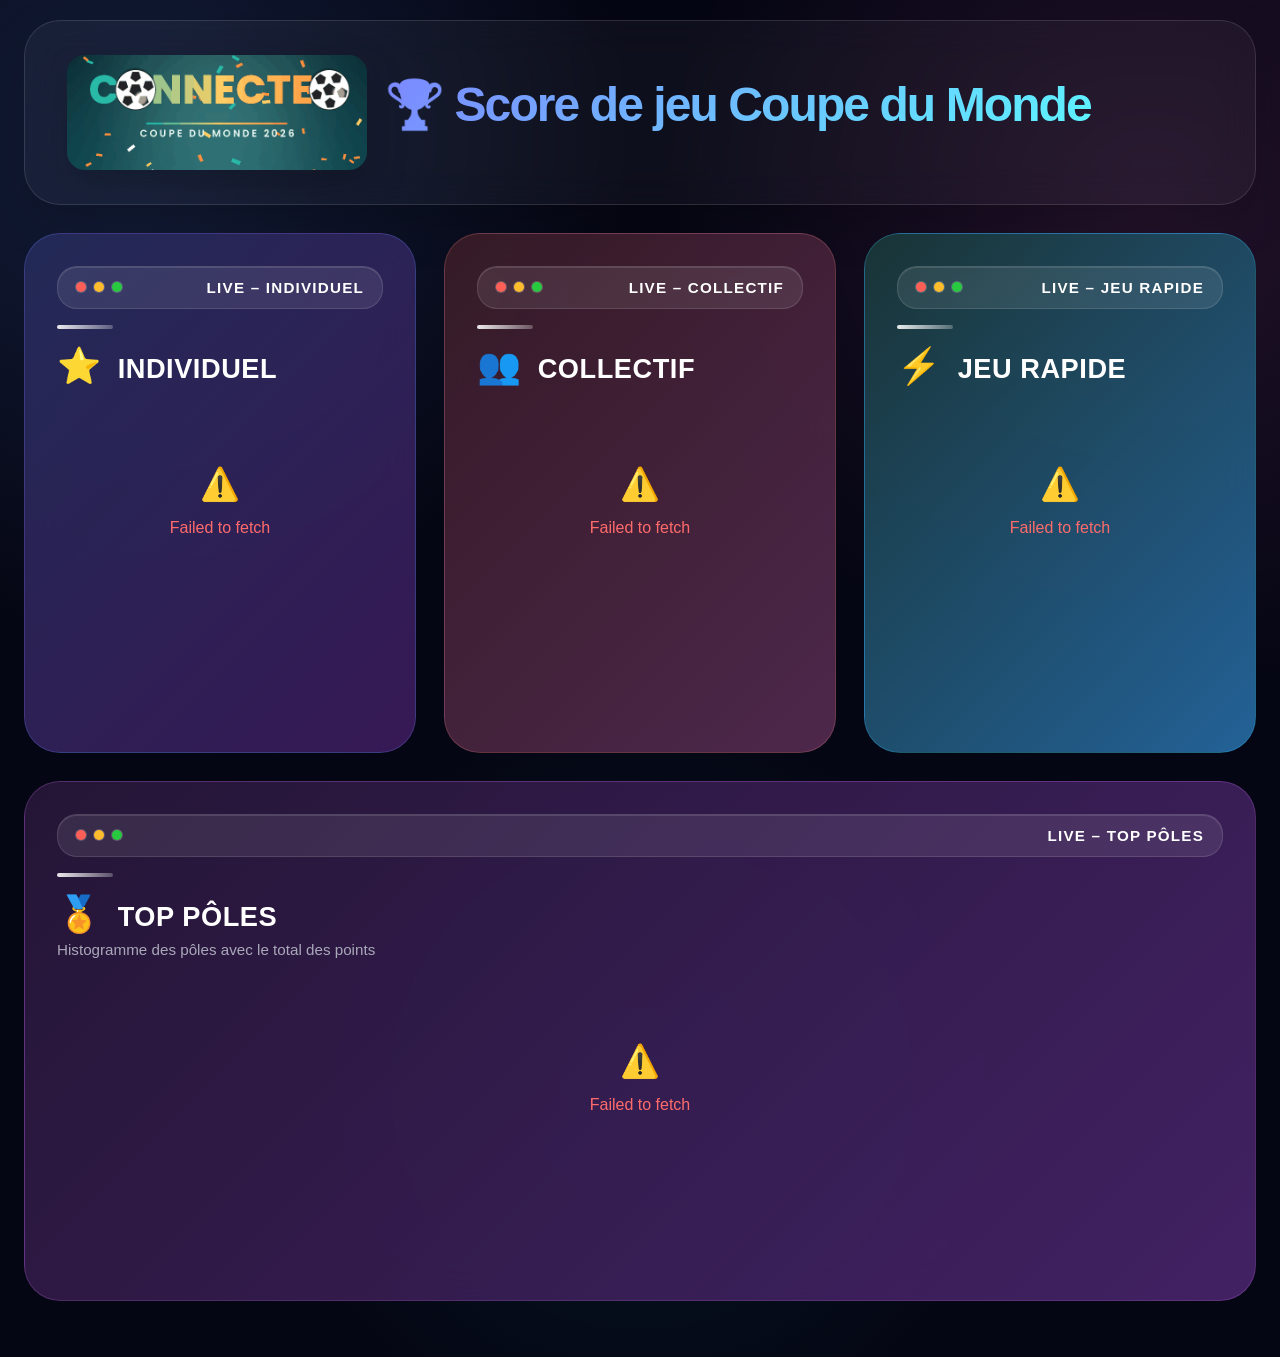
==== index.html @ c10b3c7b "first commit" ====
<!DOCTYPE html>
<html lang="fr">
<head>
  <meta charset="UTF-8">
  <meta name="viewport" content="width=device-width, initial-scale=1.0">
  <title></title>
  <link rel="stylesheet" href="styles.css">
</head>
<body>
  <div class="container">
    <header class="header">
      <div class="header-content">
        <div class="header-title-wrapper">
          <img class="header-gif" src="connecteo.gif" alt="Coupe du Monde" />
          <h1><span class="header-trophy">🏆</span> Score de jeu Coupe du Monde</h1>
        </div>
        <div class="header-balloons"></div>
      </div>
    </header>

    <div class="dashboard-grid">
      <section class="panel panel-individuel">
        <div class="panel-frame">
          <div class="frame-dots"><span></span><span></span><span></span></div>
          <div class="frame-title">Live – Individuel</div>
        </div>
        <div class="panel-header">
          <h2><span class="panel-icon">⭐</span> Individuel</h2>
        </div>
        <div id="individualList" class="table-wrapper"></div>
      </section>

      <section class="panel panel-collectif">
        <div class="panel-frame">
          <div class="frame-dots"><span></span><span></span><span></span></div>
          <div class="frame-title">Live – Collectif</div>
        </div>
        <div class="panel-header">
          <h2><span class="panel-icon">👥</span> Collectif</h2>
        </div>
        <div id="collectiveList" class="table-wrapper"></div>
      </section>

      <section class="panel panel-quick">
        <div class="panel-frame">
          <div class="frame-dots"><span></span><span></span><span></span></div>
          <div class="frame-title">Live – Jeu Rapide</div>
        </div>
        <div class="panel-header">
          <h2><span class="panel-icon">⚡</span> Jeu Rapide</h2>
        </div>
        <div id="quickGameList" class="table-wrapper"></div>
      </section>

      <section class="panel panel-top panel-full">
        <div class="panel-frame">
          <div class="frame-dots"><span></span><span></span><span></span></div>
          <div class="frame-title">Live – Top Pôles</div>
        </div>
        <div class="panel-header">
          <h2><span class="panel-icon">🏅</span> Top Pôles</h2>
          <p>Histogramme des pôles avec le total des points</p>
        </div>
        <div id="topPoleChart" class="bar-chart"></div>
      </section>
    </div>

    <div id="modal" class="modal">
      <div class="modal-content">
        <span class="modal-close" onclick="closeModal()">&times;</span>
        <div id="modalBody"></div>
      </div>
    </div>
  </div>

  <script src="config.js"></script>
  <script src="api.js"></script>
  <script src="dashboard.js"></script>
</body>
</html>
---- styles.css ----
/* styles.css */
:root {
  --primary: #6C63FF;
  --primary-dark: #5A52D5;
  --secondary: #00D4FF;
  --accent: #FF6B6B;
  --gold: #FFD700;
  --silver: #C0C0C0;
  --bronze: #CD7F32;
  --background: #0a0a1a;
  --background-card: rgba(255, 255, 255, 0.05);
  --text-primary: #FFFFFF;
  --text-secondary: #B0B0C0;
  --border-color: rgba(255, 255, 255, 0.1);
  --shadow: 0 8px 32px rgba(108, 99, 255, 0.2);
  --glass-effect: rgba(255, 255, 255, 0.03);
}

* {
  margin: 0;
  padding: 0;
  box-sizing: border-box;
}

html, body {
  min-height: 100vh;
  width: 100vw;
  margin: 0;
  padding: 0;
  overflow-x: hidden;
}

body {
  font-family: 'Segoe UI', Tahoma, Geneva, Verdana, sans-serif;
  background: #050613;
  background-image:
    radial-gradient(circle at 10% 10%, rgba(91, 150, 255, 0.16) 0%, transparent 30%),
    radial-gradient(circle at 90% 15%, rgba(255, 103, 210, 0.12) 0%, transparent 30%),
    radial-gradient(circle at 50% 80%, rgba(0, 212, 255, 0.08) 0%, transparent 30%);
  color: var(--text-primary);
}

.container {
  width: 100%;
  max-width: 100%;
  margin: 0;
  padding: 20px 24px 28px;
}

.slide-header {
  margin-bottom: 20px;
}

.slide-header h1 {
  font-size: 2.4rem;
  margin-bottom: 10px;
}

.team-scroll-container {
  max-height: calc(100vh - 420px);
  overflow: hidden;
  position: relative;
}

.team-card {
  margin: 16px 0;
  padding: 16px;
  background: var(--glass-effect);
  border-radius: 12px;
  border: 1px solid var(--border-color);
}

.team-card-header {
  display: flex;
  justify-content: space-between;
  align-items: center;
  margin-bottom: 12px;
}

.team-card-section {
  display: flex;
  gap: 12px;
  flex-wrap: wrap;
}

.team-card-section > div {
  flex: 1;
  min-width: 220px;
}

.team-card-person {
  display: flex;
  align-items: center;
  gap: 10px;
  padding: 8px 0;
}

.team-card-person .avatar {
  width: 40px;
  height: 40px;
  font-size: 1rem;
}

.slide-header h1 {
  font-size: 2.3rem;
  margin-bottom: 8px;
}

.slide-header .subtitle {
  font-size: 1rem;
  color: var(--text-secondary);
}

/* Header */
.header {
  background: rgba(255,255,255,0.04);
  backdrop-filter: blur(18px);
  border: 1px solid rgba(255,255,255,0.12);
  border-radius: 36px;
  padding: 34px 42px;
  margin-bottom: 28px;
  display: flex;
  justify-content: space-between;
  align-items: center;
  flex-wrap: wrap;
  gap: 20px;
  box-shadow: 0 18px 45px rgba(0,0,0,0.18);
}

.header-content h1 {
  font-size: 3rem;
  font-weight: 800;
  letter-spacing: -0.04em;
  background: linear-gradient(135deg, #7c88ff, #5df5ff);
  -webkit-background-clip: text;
  -webkit-text-fill-color: transparent;
  background-clip: text;
  margin-bottom: 15px;
}

.header-title-wrapper {
  position: relative;
  width: 100%;
  display: flex;
  align-items: center;
  gap: 18px;
}

.header-gif {
  width: 300px;
  height: auto;
  border-radius: 18px;
  box-shadow: 0 16px 40px rgba(0, 0, 0, 0.22);
}

.doodle-animation {
  display: flex;
  gap: 40px;
  align-items: center;
  justify-content: center;
  height: 60px;
  margin-top: 15px;
}

.player {
  font-size: 3rem;
  animation: doodlePlay 3s ease-in-out infinite;
}

.player-1 {
  animation-delay: 0s;
}

.player-2 {
  animation-delay: 0.5s;
  font-size: 2.5rem;
}

.player-3 {
  animation-delay: 1s;
}

@keyframes doodlePlay {
  0% {
    transform: translateY(0) rotate(0deg);
    opacity: 1;
  }
  50% {
    transform: translateY(-15px) rotate(8deg);
    opacity: 0.8;
  }
  100% {
    transform: translateY(0) rotate(0deg);
    opacity: 1;
  }
}

.panel-icon {
  display: inline-block;
  margin-right: 8px;
  font-size: 1.3em;
  animation: iconBounce 2s ease-in-out infinite;
}

.panel-individuel .panel-icon {
  animation-delay: 0s;
}

.panel-collectif .panel-icon {
  animation-delay: 0.3s;
}

.panel-quick .panel-icon {
  animation-delay: 0.6s;
}

.panel-top .panel-icon {
  animation-delay: 0.9s;
}

@keyframes iconBounce {
  0%, 100% {
    transform: translateY(0);
  }
  50% {
    transform: translateY(-8px);
  }
}

.subtitle {
  color: var(--text-secondary);
  font-size: 1.1rem;
  margin-top: 5px;
}

.controls {
  display: flex;
  gap: 10px;
}

.btn {
  padding: 10px 20px;
  border: none;
  border-radius: 12px;
  cursor: pointer;
  font-size: 0.95rem;
  font-weight: 600;
  transition: all 0.3s ease;
  display: flex;
  align-items: center;
  gap: 8px;
}

.btn-primary {
  background: linear-gradient(135deg, var(--primary), var(--primary-dark));
  color: white;
  box-shadow: 0 4px 15px rgba(108, 99, 255, 0.3);
}

.btn-primary:hover {
  transform: translateY(-2px);
  box-shadow: 0 6px 25px rgba(108, 99, 255, 0.4);
}

.btn-secondary {
  background: var(--glass-effect);
  color: var(--text-primary);
  border: 1px solid var(--border-color);
}

.btn-secondary:hover {
  background: rgba(255, 255, 255, 0.1);
  transform: translateY(-2px);
}

/* Stats Grid */
.stats-grid {
  display: grid;
  grid-template-columns: repeat(auto-fit, minmax(200px, 1fr));
  gap: 20px;
  margin-bottom: 30px;
}

.stat-card {
  background: var(--glass-effect);
  backdrop-filter: blur(10px);
  border: 1px solid var(--border-color);
  border-radius: 16px;
  padding: 20px;
  display: flex;
  align-items: center;
  gap: 15px;
  transition: all 0.3s ease;
}

.stat-card:hover {
  transform: translateY(-4px);
  box-shadow: var(--shadow);
}

.stat-icon {
  font-size: 2.5rem;
}

.stat-content {
  flex: 1;
}

.stat-value {
  font-size: 2rem;
  font-weight: 700;
  background: linear-gradient(135deg, var(--primary), var(--secondary));
  -webkit-background-clip: text;
  -webkit-text-fill-color: transparent;
  background-clip: text;
}

.stat-label {
  color: var(--text-secondary);
  font-size: 0.9rem;
}

/* Filters */
.filters {
  display: flex;
  gap: 20px;
  margin-bottom: 30px;
  flex-wrap: wrap;
}

.search-box {
  flex: 1;
  min-width: 250px;
}

.search-box input {
  width: 100%;
  padding: 12px 20px;
  background: var(--glass-effect);
  border: 1px solid var(--border-color);
  border-radius: 12px;
  color: var(--text-primary);
  font-size: 1rem;
  transition: all 0.3s ease;
}

.search-box input:focus {
  outline: none;
  border-color: var(--primary);
  box-shadow: 0 0 20px rgba(108, 99, 255, 0.2);
}

.search-box input::placeholder {
  color: var(--text-secondary);
}

.filter-options select {
  padding: 12px 20px;
  background: var(--glass-effect);
  border: 1px solid var(--border-color);
  border-radius: 12px;
  color: var(--text-primary);
  font-size: 1rem;
  cursor: pointer;
  transition: all 0.3s ease;
}

.filter-options select:focus {
  outline: none;
  border-color: var(--primary);
}

/* Leaderboard */
.leaderboard {
  background: var(--glass-effect);
  backdrop-filter: blur(10px);
  border: 1px solid var(--border-color);
  border-radius: 20px;
  padding: 20px;
  min-height: 400px;
}

.leaderboard-item {
  display: flex;
  align-items: center;
  padding: 15px 20px;
  margin-bottom: 10px;
  background: rgba(255, 255, 255, 0.02);
  border-radius: 12px;
  transition: all 0.3s ease;
  cursor: pointer;
  border: 1px solid transparent;
}

.leaderboard-item:hover {
  background: rgba(255, 255, 255, 0.05);
  border-color: var(--border-color);
  transform: translateX(5px);
}

.rank {
  font-size: 1.5rem;
  font-weight: 700;
  min-width: 50px;
  color: var(--text-secondary);
}

.rank-1 { color: var(--gold); font-size: 2rem; }
.rank-2 { color: var(--silver); }
.rank-3 { color: var(--bronze); }

.medal {
  font-size: 2rem;
}

.avatar {
  width: 50px;
  height: 50px;
  border-radius: 50%;
  background: linear-gradient(135deg, var(--primary), var(--secondary));
  display: flex;
  align-items: center;
  justify-content: center;
  font-size: 1.5rem;
  margin-right: 15px;
  flex-shrink: 0;
}

.person-info {
  flex: 1;
}

.person-name {
  font-size: 1.1rem;
  font-weight: 600;
}

.person-details {
  font-size: 0.85rem;
  color: var(--text-secondary);
  margin-top: 2px;
}

.points-container {
  display: flex;
  gap: 20px;
  align-items: center;
}

.points-group {
  text-align: center;
}

.points-value {
  font-size: 1.2rem;
  font-weight: 700;
}

.points-label {
  font-size: 0.7rem;
  color: var(--text-secondary);
}

.points-total {
  font-size: 1.5rem;
  font-weight: 700;
  background: linear-gradient(135deg, var(--primary), var(--secondary));
  -webkit-background-clip: text;
  -webkit-text-fill-color: transparent;
  background-clip: text;
  margin-left: 20px;
}

/* Loading */
.loading {
  text-align: center;
  padding: 60px 20px;
}

.spinner {
  border: 4px solid var(--glass-effect);
  border-top: 4px solid var(--primary);
  border-radius: 50%;
  width: 50px;
  height: 50px;
  animation: spin 1s linear infinite;
  margin: 0 auto 20px;
}

@keyframes spin {
  0% { transform: rotate(0deg); }
  100% { transform: rotate(360deg); }
}

/* Modal */
.modal {
  display: none;
  position: fixed;
  z-index: 1000;
  left: 0;
  top: 0;
  width: 100%;
  height: 100%;
  background: rgba(0, 0, 0, 0.8);
  backdrop-filter: blur(5px);
  align-items: center;
  justify-content: center;
}

.modal-content {
  background: var(--background);
  border: 1px solid var(--border-color);
  border-radius: 20px;
  padding: 40px;
  max-width: 600px;
  width: 90%;
  max-height: 80vh;
  overflow-y: auto;
  position: relative;
}

.modal-close {
  position: absolute;
  top: 15px;
  right: 20px;
  font-size: 2rem;
  cursor: pointer;
  color: var(--text-secondary);
  transition: all 0.3s ease;
}

.modal-close:hover {
  color: var(--text-primary);
  transform: rotate(90deg);
}

.modal-person {
  text-align: center;
}

.modal-avatar {
  width: 80px;
  height: 80px;
  border-radius: 50%;
  background: linear-gradient(135deg, var(--primary), var(--secondary));
  display: flex;
  align-items: center;
  justify-content: center;
  font-size: 2.5rem;
  margin: 0 auto 15px;
}

.modal-person h2 {
  font-size: 1.8rem;
  margin-bottom: 5px;
}

.modal-person .subtitle {
  color: var(--text-secondary);
  font-size: 1rem;
}

.modal-stats {
  display: grid;
  grid-template-columns: repeat(auto-fit, minmax(120px, 1fr));
  gap: 15px;
  margin-top: 25px;
}

.modal-stat {
  background: var(--glass-effect);
  border-radius: 12px;
  padding: 15px;
}

.modal-stat .value {
  font-size: 1.5rem;
  font-weight: 700;
}

.modal-stat .label {
  font-size: 0.8rem;
  color: var(--text-secondary);
  margin-top: 5px;
}

/* Dashboard layout */
.dashboard-grid {
  display: grid;
  grid-template-columns: repeat(3, minmax(320px, 1fr));
  grid-template-rows: auto auto;
  gap: 28px;
  margin-bottom: 28px;
}

.panel {
  background: rgba(255,255,255,0.04);
  backdrop-filter: blur(20px);
  border: 1px solid rgba(255,255,255,0.1);
  border-radius: 36px;
  padding: 32px;
  min-height: 520px;
  display: flex;
  flex-direction: column;
  position: relative;
  overflow: hidden;
  transition: transform 0.35s ease, box-shadow 0.35s ease, border-color 0.35s ease, background 0.35s ease;
}

.panel-individuel {
  background: linear-gradient(135deg, rgba(36, 44, 90, 0.92), rgba(62, 28, 94, 0.88));
  border-color: rgba(110, 130, 255, 0.25);
}

.panel-collectif {
  background: linear-gradient(135deg, rgba(58, 28, 39, 0.9), rgba(86, 44, 83, 0.9));
  border-color: rgba(255, 145, 135, 0.22);
}

.panel-quick {
  background: linear-gradient(135deg, rgba(26, 56, 56, 0.92), rgba(39, 108, 166, 0.9));
  border-color: rgba(51, 201, 255, 0.24);
}

.panel-top {
  background: linear-gradient(135deg, rgba(39, 23, 57, 0.92), rgba(73, 37, 109, 0.9));
  border-color: rgba(217, 117, 255, 0.22);
}

.panel-focused {
  transform: scale(1.03);
  box-shadow: 0 12px 40px rgba(0,0,0,0.45);
  border-color: rgba(255,255,255,0.14);
}

.pole-badge {
  display: inline-block;
  width: 12px;
  height: 12px;
  border-radius: 3px;
  margin-right: 8px;
  vertical-align: middle;
  box-shadow: 0 1px 3px rgba(0,0,0,0.25) inset;
}

/* Balloons animation overlay */
.header {
  position: relative;
}
.header-balloons {
  position: absolute;
  inset: 0;
  pointer-events: none;
  overflow: hidden;
}
.balloon {
  position: absolute;
  bottom: 12px;
  width: 18px;
  height: 30px;
  border-radius: 10px 10px 10px 14px;
  opacity: 0.95;
  animation: floatUp 8s linear forwards;
  box-shadow: 0 6px 20px rgba(0,0,0,0.12);
}
.balloon::after {
  content: '';
  position: absolute;
  left: 50%;
  transform: translateX(-50%);
  bottom: -8px;
  width: 2px;
  height: 8px;
  background: rgba(0,0,0,0.16);
}
.balloon-star {
  width: 24px;
  height: 24px;
  border-radius: 50%;
  background: radial-gradient(circle at 30% 30%, #fff, rgba(255,255,255,0.4));
  clip-path: polygon(50% 0%, 61% 35%, 98% 35%, 68% 57%, 79% 91%, 50% 70%, 21% 91%, 32% 57%, 2% 35%, 39% 35%);
}
.balloon-moon {
  width: 20px;
  height: 24px;
  border-radius: 50%;
  background: radial-gradient(circle at 35% 35%, #fff, transparent 42%), radial-gradient(circle at 55% 45%, rgba(255,255,255,0.15), transparent 50%);
  transform: rotate(-18deg);
}
.balloon-spark {
  width: 18px;
  height: 28px;
  background: linear-gradient(180deg, #fff 0%, rgba(255,255,255,0.25) 100%);
  clip-path: polygon(50% 0%, 60% 35%, 100% 35%, 65% 55%, 80% 100%, 50% 70%, 20% 100%, 35% 55%, 0 35%, 40% 35%);
}
.balloon-runner {
  font-size: 1.1rem;
  width: 28px;
  height: 28px;
  background: transparent;
  border-radius: 50%;
  line-height: 1;
  display: flex;
  align-items: center;
  justify-content: center;
}
@keyframes floatUp {
  0% { transform: translateY(0) scale(0.95); opacity: 0.95 }
  20% { transform: translateY(-18vh) rotate(-8deg); opacity: 0.95 }
  40% { transform: translateY(-35vh) rotate(7deg); opacity: 0.9 }
  60% { transform: translateY(-55vh) rotate(-4deg); opacity: 0.8 }
  80% { transform: translateY(-78vh) rotate(6deg); opacity: 0.7 }
  100% { transform: translateY(-105vh) scale(1.05); opacity: 0 }
}

.panel-full {
  grid-column: 1 / -1;
}

.panel-frame {
  display: flex;
  align-items: center;
  justify-content: space-between;
  margin-bottom: 16px;
  padding: 12px 18px;
  border-radius: 20px;
  background: rgba(255,255,255,0.09);
  border: 1px solid rgba(255,255,255,0.12);
  box-shadow: inset 0 1px 0 rgba(255,255,255,0.12);
}

.frame-dots {
  display: flex;
  gap: 8px;
}

.frame-dots span {
  width: 10px;
  height: 10px;
  border-radius: 50%;
  background: rgba(255,255,255,0.75);
  box-shadow: 0 0 0 1px rgba(255,255,255,0.2);
}

.frame-dots span:nth-child(1) { background: #FF5F56; }
.frame-dots span:nth-child(2) { background: #FFBD2E; }
.frame-dots span:nth-child(3) { background: #27C93F; }

.frame-title {
  font-size: 0.95rem;
  font-weight: 700;
  letter-spacing: 0.08em;
  color: #fff;
  text-transform: uppercase;
}

.panel-header {
  margin-bottom: 18px;
  display: flex;
  flex-direction: column;
  gap: 6px;
}

.panel-header h2 {
  margin-bottom: 0;
  font-size: 1.7rem;
  letter-spacing: 0.02em;
  text-transform: uppercase;
}

.panel-header p {
  color: var(--text-secondary);
  font-size: 0.95rem;
  opacity: 0.95;
}

.panel-header::before {
  content: '';
  height: 4px;
  width: 56px;
  border-radius: 999px;
  display: block;
  margin-bottom: 10px;
  background: linear-gradient(90deg, rgba(255,255,255,0.9), rgba(255,255,255,0.25));
}

.table-wrapper {
  flex: 1;
  overflow: hidden;
  display: flex;
  flex-direction: column;
}

.table-scroll {
  width: 100%;
  overflow-x: auto;
  overflow-y: hidden;
  max-height: 100%;
  flex: 1;
}
.table-scroll.no-hscroll { 
  overflow-x: hidden; 
  -webkit-overflow-scrolling: touch;
}

.table {
  width: 100%;
  border-collapse: collapse;
  table-layout: fixed;
  font-size: 0.74rem;
}

.table th,
.table td {
  padding: 6px 8px;
  text-align: left;
  border-bottom: 1px solid rgba(255,255,255,0.08);
  font-size: 0.74rem;
  overflow: hidden;
  text-overflow: ellipsis;
}

.table thead th {
  color: var(--text-secondary);
  font-weight: 600;
  background: rgba(255,255,255,0.04);
  position: sticky;
  top: 0;
  z-index: 2;
  white-space: normal;
  line-height: 1.2;
}

.table tbody td {
  white-space: normal;
  word-break: break-word;
  font-weight: 500;
  line-height: 1.3;
}

.table th,
.table td {
  border-right: 1px solid rgba(255,255,255,0.08);
}

.table th:last-child,
.table td:last-child {
  border-right: none;
}

.table thead th > span {
  display: block;
}

.table .small-header {
  font-size: 0.68rem;
  color: var(--text-secondary);
  line-height: 1.1;
  margin-top: 2px;
  font-weight: 400;
  opacity: 0.85;
}

.table tbody tr {
  transition: all 0.2s ease;
  cursor: pointer;
}

.table tbody tr:hover {
  background: rgba(255,255,255,0.04);
}

/* Individual table column widths */
#individualList .table td:nth-child(1),
#individualList .table th:nth-child(1) {
  width: 32%;
  min-width: 105px;
}

#individualList .table td:nth-child(2),
#individualList .table th:nth-child(2) {
  width: 13%;
  min-width: 60px;
}

#individualList .table td:nth-child(3),
#individualList .table th:nth-child(3) {
  width: 11%;
  min-width: 50px;
}

#individualList .table td:nth-child(4),
#individualList .table th:nth-child(4),
#individualList .table td:nth-child(5),
#individualList .table th:nth-child(5),
#individualList .table td:nth-child(6),
#individualList .table th:nth-child(6),
#individualList .table td:nth-child(7),
#individualList .table th:nth-child(7) {
  width: 10.5%;
  min-width: 52px;
}

.table-note {
  margin-top: 14px;
  font-size: 0.85rem;
  color: var(--text-secondary);
}

.empty-state {
  padding: 32px;
  color: var(--text-secondary);
  text-align: center;
}

.bar-chart {
  display: flex;
  flex-direction: column;
  gap: 12px;
  padding: 6px 0;
  overflow-y: auto;
}

.bar-row {
  display: grid;
  grid-template-columns: 1.2fr 4fr auto;
  gap: 14px;
  align-items: center;
}

.bar-label {
  color: var(--text-secondary);
  font-size: 0.95rem;
  min-width: 95px;
}

.bar-fill {
  background: rgba(255,255,255,0.08);
  border-radius: 999px;
  height: 18px;
  overflow: hidden;
}

.bar-fill-inner {
  background: linear-gradient(135deg, var(--primary), var(--secondary));
  height: 100%;
  border-radius: 999px;
}

.bar-value {
  font-weight: 700;
}

/* Responsive */
@media (max-width: 1040px) {
  .dashboard-grid {
    grid-template-columns: repeat(2, minmax(260px, 1fr));
  }
}

@media (max-width: 760px) {
  .dashboard-grid {
    grid-template-columns: 1fr;
  }

  .panel {
    min-height: auto;
  }
}

@media (max-width: 480px) {
  .header {
    padding: 20px;
    flex-direction: column;
    text-align: center;
  }
  
  .header-content h1 {
    font-size: 2rem;
  }
  
  .controls {
    width: 100%;
    justify-content: center;
  }
  
  .leaderboard-item {
    flex-wrap: wrap;
    gap: 10px;
  }
  
  .points-container {
    flex-wrap: wrap;
    justify-content: center;
    width: 100%;
  }}
  
  .points-total {
    margin-left: 0;
    width: 100%;
    text-align: center;
  }

@media (max-width: 480px) {
  .stats-grid {
    grid-template-columns: 1fr;
  }
  
  .filters {
    flex-direction: column;
  }
  
  .search-box {
    min-width: auto;
  }
}
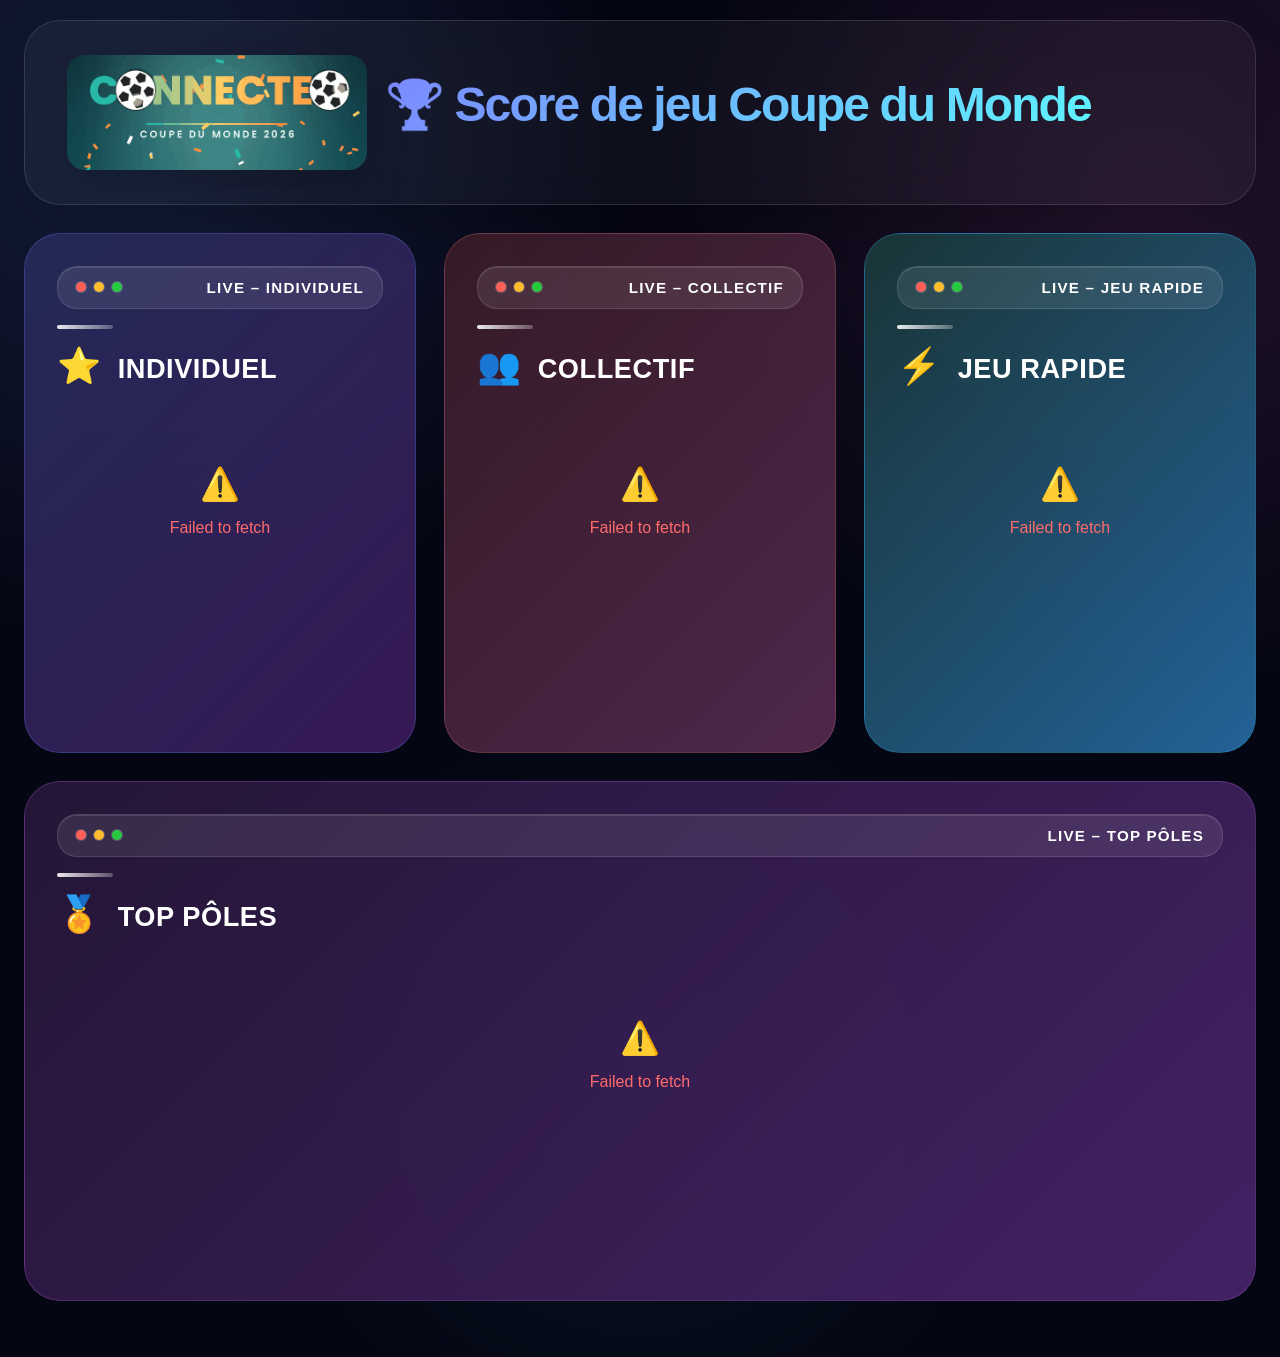
==== commit a1f6f875: "first" ====
--- a/index.html
+++ b/index.html
@@ -59,7 +59,6 @@
         </div>
         <div class="panel-header">
           <h2><span class="panel-icon">🏅</span> Top Pôles</h2>
-          <p>Histogramme des pôles avec le total des points</p>
         </div>
         <div id="topPoleChart" class="bar-chart"></div>
       </section>
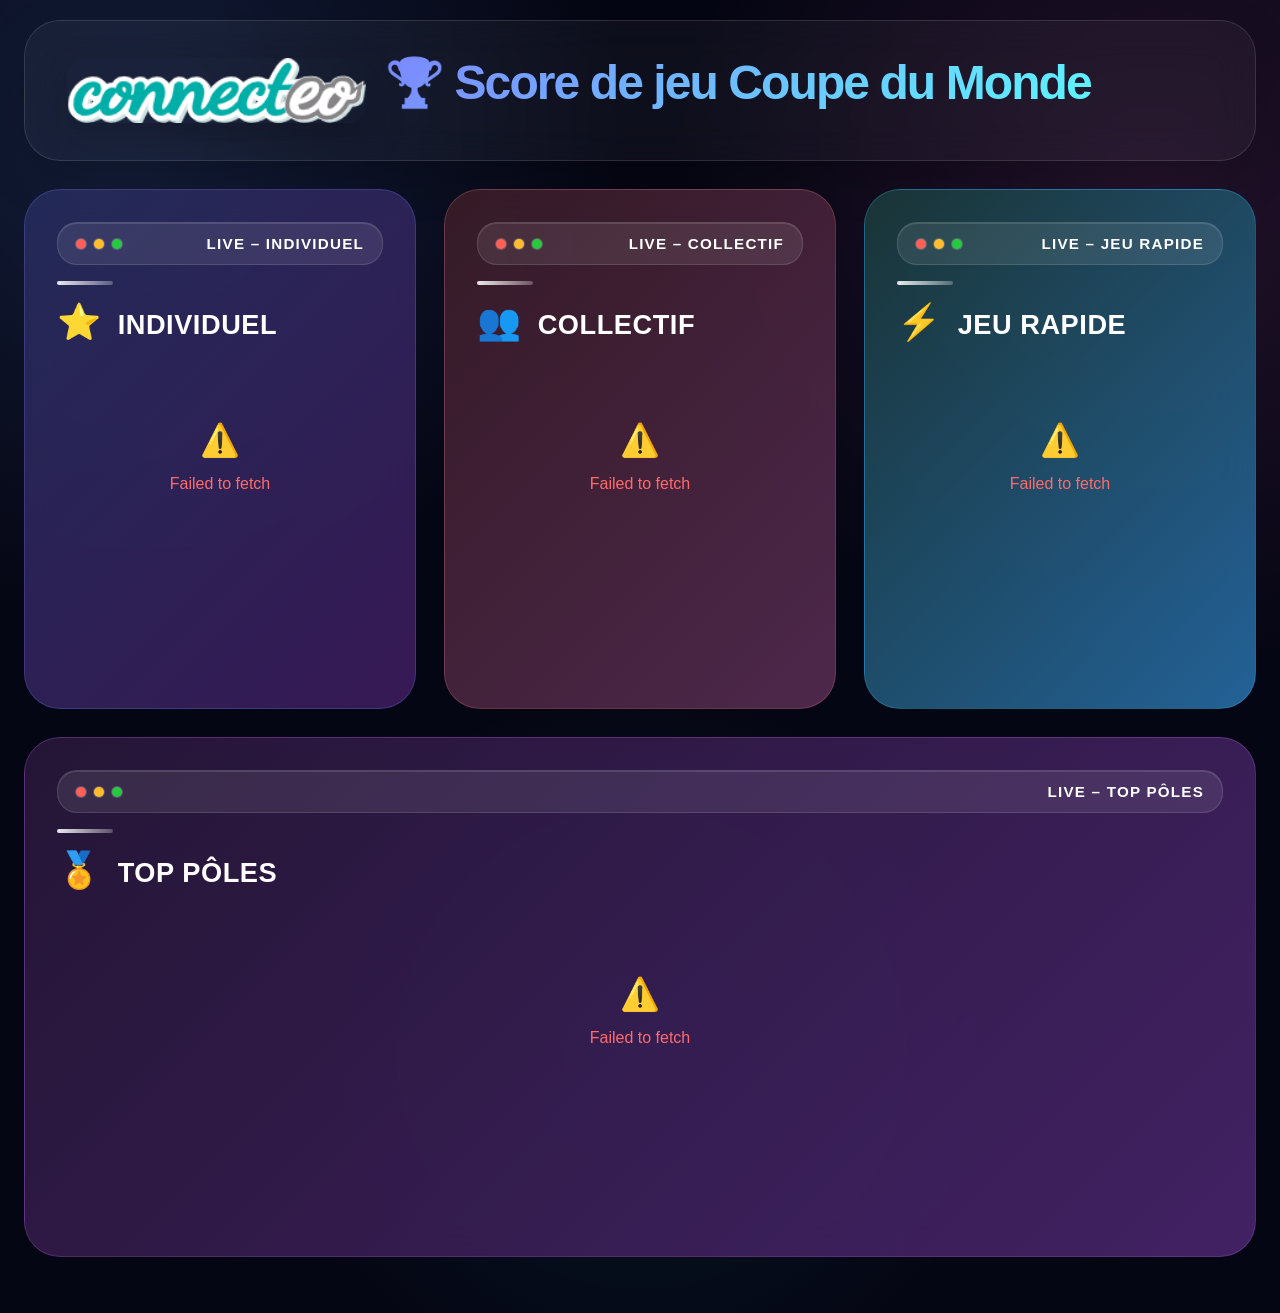
==== commit f546006a: "first" ====
--- a/index.html
+++ b/index.html
@@ -11,7 +11,7 @@
     <header class="header">
       <div class="header-content">
         <div class="header-title-wrapper">
-          <img class="header-gif" src="connecteo.gif" alt="Coupe du Monde" />
+          <img class="header-gif" src="logo.png" alt="Coupe du Monde" />
           <h1><span class="header-trophy">🏆</span> Score de jeu Coupe du Monde</h1>
         </div>
         <div class="header-balloons"></div>
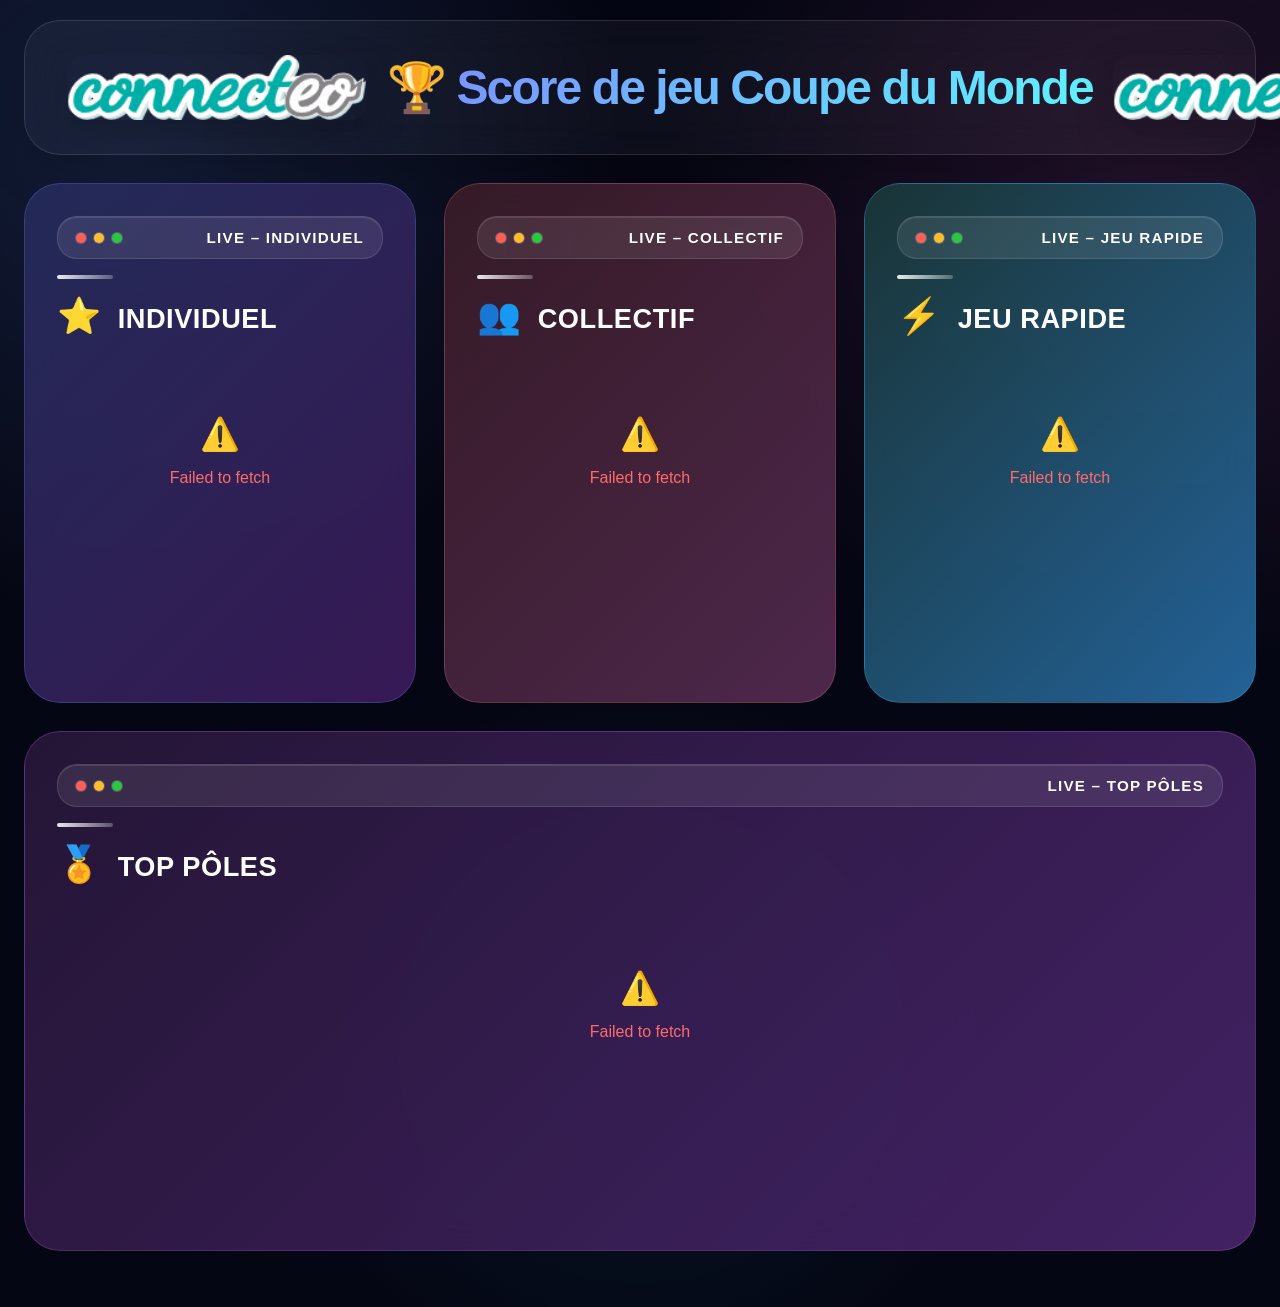
==== commit 39f89986: "first" ====
--- a/index.html
+++ b/index.html
@@ -10,12 +10,11 @@
   <div class="container">
     <header class="header">
       <div class="header-content">
-        <div class="header-title-wrapper">
-          <img class="header-gif" src="logo.png" alt="Coupe du Monde" />
-          <h1><span class="header-trophy">🏆</span> Score de jeu Coupe du Monde</h1>
-        </div>
-        <div class="header-balloons"></div>
+        <img class="header-gif" src="logo.png" alt="Coupe du Monde" />
+        <h1><span class="header-trophy">🏆</span> Score de jeu Coupe du Monde</h1>
+        <img class="header-gif" src="logo.png" alt="Coupe du Monde" />
       </div>
+      <div class="header-balloons"></div>
     </header>
 
     <div class="dashboard-grid">
--- a/styles.css
+++ b/styles.css
@@ -111,7 +111,6 @@
   color: var(--text-secondary);
 }
 
-/* Header */
 .header {
   background: rgba(255,255,255,0.04);
   backdrop-filter: blur(18px);
@@ -119,12 +118,16 @@
   border-radius: 36px;
   padding: 34px 42px;
   margin-bottom: 28px;
-  display: flex;
-  justify-content: space-between;
-  align-items: center;
-  flex-wrap: wrap;
+  box-shadow: 0 18px 45px rgba(0,0,0,0.18);
+}
+
+.header-content {
+  display: grid;
+  grid-template-columns: 1fr auto 1fr;
+  align-items: center;
+  justify-items: center;
   gap: 20px;
-  box-shadow: 0 18px 45px rgba(0,0,0,0.18);
+  width: 100%;
 }
 
 .header-content h1 {
@@ -135,15 +138,13 @@
   -webkit-background-clip: text;
   -webkit-text-fill-color: transparent;
   background-clip: text;
-  margin-bottom: 15px;
+  margin: 0;
+  grid-column: 2;
+  white-space: nowrap;
 }
 
 .header-title-wrapper {
-  position: relative;
-  width: 100%;
-  display: flex;
-  align-items: center;
-  gap: 18px;
+  display: contents;
 }
 
 .header-gif {
@@ -152,6 +153,31 @@
   border-radius: 18px;
   box-shadow: 0 16px 40px rgba(0, 0, 0, 0.22);
 }
+
+/* Positionnement des GIFs */
+.header-gif:first-of-type {
+  grid-column: 1;
+  justify-self: end;
+}
+
+.header-gif:last-of-type {
+  grid-column: 3;
+  justify-self: start;
+}
+
+/* Titre avec trophée */
+.header-trophy {
+  -webkit-text-fill-color: initial;
+  color: #ffd700;
+}
+
+/* Ballons - les cacher ou les repositionner */
+.header-balloons {
+  display: none;
+}
+
+
+
 
 .doodle-animation {
   display: flex;
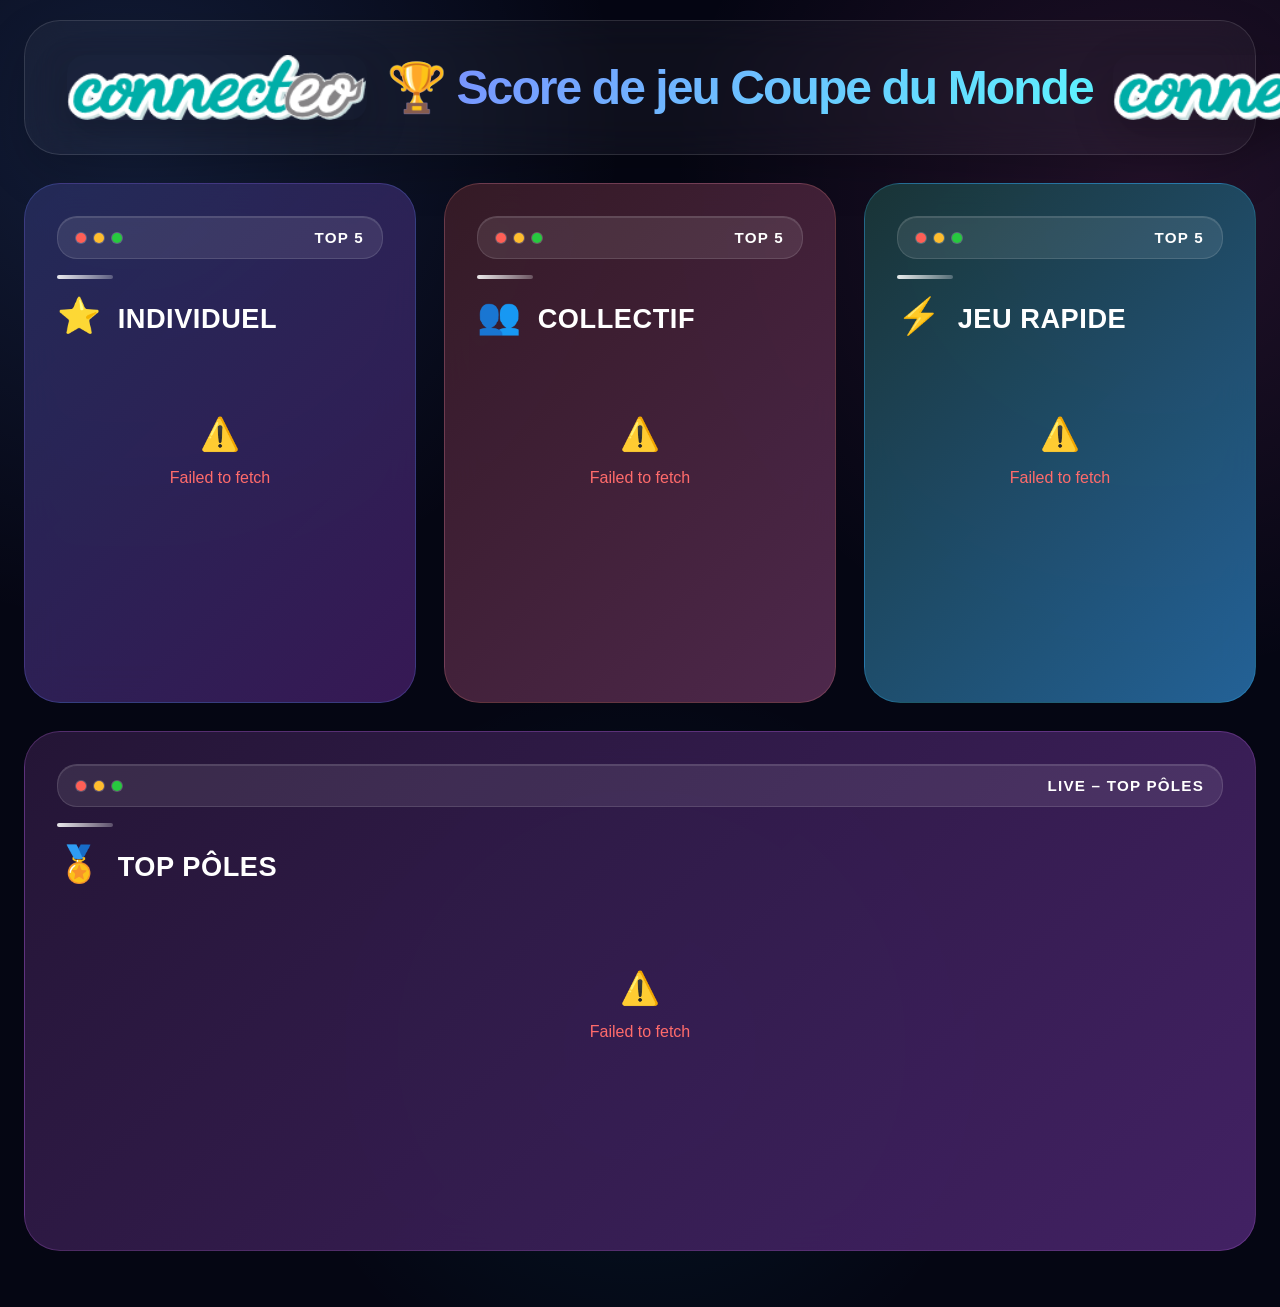
==== commit 49550716: "first" ====
--- a/index.html
+++ b/index.html
@@ -21,7 +21,7 @@
       <section class="panel panel-individuel">
         <div class="panel-frame">
           <div class="frame-dots"><span></span><span></span><span></span></div>
-          <div class="frame-title">Live – Individuel</div>
+          <div class="frame-title">Top 5</div>
         </div>
         <div class="panel-header">
           <h2><span class="panel-icon">⭐</span> Individuel</h2>
@@ -32,7 +32,7 @@
       <section class="panel panel-collectif">
         <div class="panel-frame">
           <div class="frame-dots"><span></span><span></span><span></span></div>
-          <div class="frame-title">Live – Collectif</div>
+          <div class="frame-title">Top 5</div>
         </div>
         <div class="panel-header">
           <h2><span class="panel-icon">👥</span> Collectif</h2>
@@ -43,7 +43,7 @@
       <section class="panel panel-quick">
         <div class="panel-frame">
           <div class="frame-dots"><span></span><span></span><span></span></div>
-          <div class="frame-title">Live – Jeu Rapide</div>
+          <div class="frame-title">Top 5</div>
         </div>
         <div class="panel-header">
           <h2><span class="panel-icon">⚡</span> Jeu Rapide</h2>
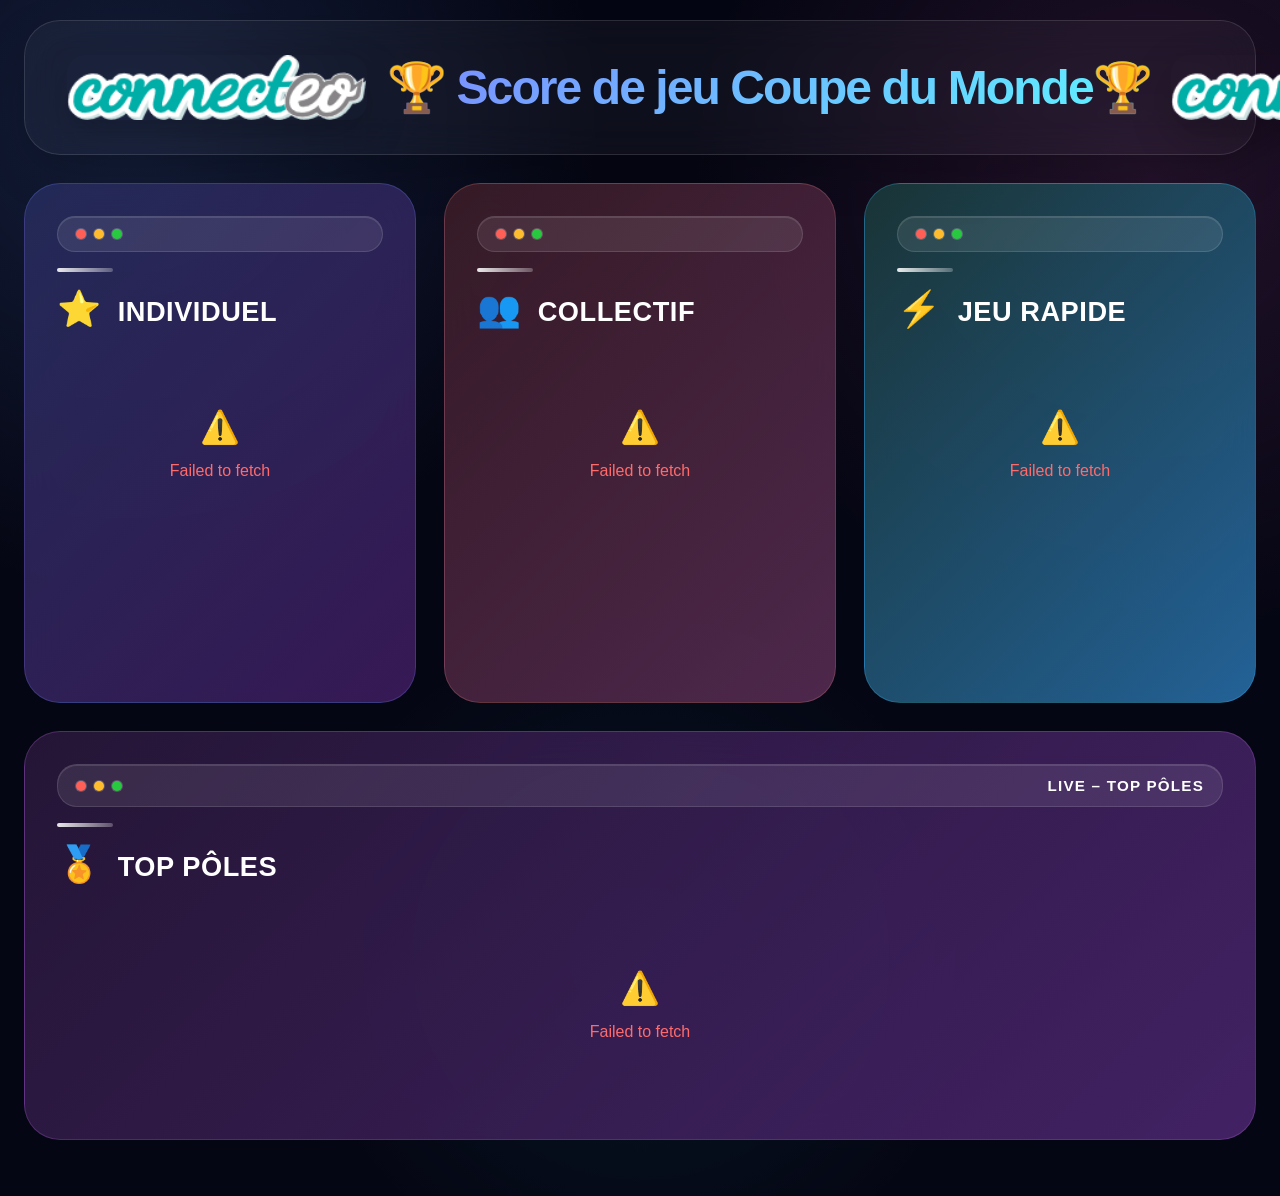
==== commit aed1e16a: "first" ====
--- a/index.html
+++ b/index.html
@@ -11,7 +11,7 @@
     <header class="header">
       <div class="header-content">
         <img class="header-gif" src="logo.png" alt="Coupe du Monde" />
-        <h1><span class="header-trophy">🏆</span> Score de jeu Coupe du Monde</h1>
+        <h1><span class="header-trophy">🏆</span> Score de jeu Coupe du Monde<span class="header-trophy">🏆</span></h1>
         <img class="header-gif" src="logo.png" alt="Coupe du Monde" />
       </div>
       <div class="header-balloons"></div>
@@ -21,7 +21,7 @@
       <section class="panel panel-individuel">
         <div class="panel-frame">
           <div class="frame-dots"><span></span><span></span><span></span></div>
-          <div class="frame-title">Top 5</div>
+          <div class="frame-title"></div>
         </div>
         <div class="panel-header">
           <h2><span class="panel-icon">⭐</span> Individuel</h2>
@@ -32,7 +32,7 @@
       <section class="panel panel-collectif">
         <div class="panel-frame">
           <div class="frame-dots"><span></span><span></span><span></span></div>
-          <div class="frame-title">Top 5</div>
+          <div class="frame-title"></div>
         </div>
         <div class="panel-header">
           <h2><span class="panel-icon">👥</span> Collectif</h2>
@@ -43,7 +43,7 @@
       <section class="panel panel-quick">
         <div class="panel-frame">
           <div class="frame-dots"><span></span><span></span><span></span></div>
-          <div class="frame-title">Top 5</div>
+          <div class="frame-title"></div>
         </div>
         <div class="panel-header">
           <h2><span class="panel-icon">⚡</span> Jeu Rapide</h2>
--- a/styles.css
+++ b/styles.css
@@ -651,6 +651,20 @@
 .panel-top {
   background: linear-gradient(135deg, rgba(39, 23, 57, 0.92), rgba(73, 37, 109, 0.9));
   border-color: rgba(217, 117, 255, 0.22);
+  min-height: 380px; /* Réduire la hauteur minimale */
+  max-height: 450px; /* Limiter la hauteur maximale */
+  height: auto; /* Ou fixer une hauteur spécifique comme 400px */
+}
+
+/* Ou bien réduire la hauteur du contenu interne */
+.panel-top .bar-chart {
+  max-height: 250px; /* Réduire l'espace pour les barres */
+  overflow-y: auto;
+}
+
+.panel-top .bar-chart-scroll {
+  max-height: 200px; /* Réduire la hauteur de la zone scrollable */
+  overflow-y: auto;
 }
 
 .panel-focused {
@@ -1039,4 +1053,118 @@
   .search-box {
     min-width: auto;
   }
-}+}
+
+/* ============================
+   STYLES POUR LE SCROLL DES TABLEAUX
+   ============================ */
+
+/* Conteneur de tableau avec scroll */
+.table-scroll {
+  width: 100%;
+  overflow-x: auto;
+  overflow-y: auto;
+  max-height: 320px;
+  flex: 1;
+  scroll-behavior: smooth;
+}
+
+/* Style du scrollbar */
+.table-scroll::-webkit-scrollbar {
+  width: 6px;
+  height: 6px;
+}
+
+.table-scroll::-webkit-scrollbar-track {
+  background: rgba(255, 255, 255, 0.05);
+  border-radius: 10px;
+}
+
+.table-scroll::-webkit-scrollbar-thumb {
+  background: rgba(108, 99, 255, 0.4);
+  border-radius: 10px;
+  transition: background 0.3s ease;
+}
+
+.table-scroll::-webkit-scrollbar-thumb:hover {
+  background: rgba(108, 99, 255, 0.6);
+}
+
+/* Scroll pour Firefox */
+.table-scroll {
+  scrollbar-width: thin;
+  scrollbar-color: rgba(108, 99, 255, 0.4) rgba(255, 255, 255, 0.05);
+}
+
+/* Barre de scroll pour Top Pôles */
+.bar-chart-scroll {
+  max-height: 300px;
+  overflow-y: auto;
+  padding-right: 8px;
+  scroll-behavior: smooth;
+}
+
+.bar-chart-scroll::-webkit-scrollbar {
+  width: 6px;
+}
+
+.bar-chart-scroll::-webkit-scrollbar-track {
+  background: rgba(255, 255, 255, 0.05);
+  border-radius: 10px;
+}
+
+.bar-chart-scroll::-webkit-scrollbar-thumb {
+  background: rgba(108, 99, 255, 0.4);
+  border-radius: 10px;
+}
+
+.bar-chart-scroll::-webkit-scrollbar-thumb:hover {
+  background: rgba(108, 99, 255, 0.6);
+}
+
+/* Indicateur de scroll */
+.scroll-indicator {
+  text-align: center;
+  padding: 8px 0;
+  font-size: 0.75rem;
+  color: var(--text-secondary);
+  opacity: 0.6;
+  animation: pulse 2s infinite;
+}
+
+@keyframes pulse {
+  0%, 100% { opacity: 0.6; }
+  50% { opacity: 1; }
+}
+
+/* Légende pour Top Pôles */
+.bar-legend {
+  display: flex;
+  flex-wrap: wrap;
+  gap: 12px;
+  padding: 12px 0 8px 0;
+  font-size: 0.75rem;
+  color: var(--text-secondary);
+  border-top: 1px solid rgba(255, 255, 255, 0.06);
+  margin-top: 8px;
+}
+
+/* Pour les tableaux sur mobile */
+@media (max-width: 768px) {
+  .table-scroll {
+    max-height: 250px;
+  }
+  
+  .bar-chart-scroll {
+    max-height: 200px;
+  }
+  
+  /* Permettre le scroll horizontal sur les petits écrans */
+  .table-scroll {
+    overflow-x: auto;
+  }
+  
+  .table {
+    min-width: 600px;
+  }
+}
